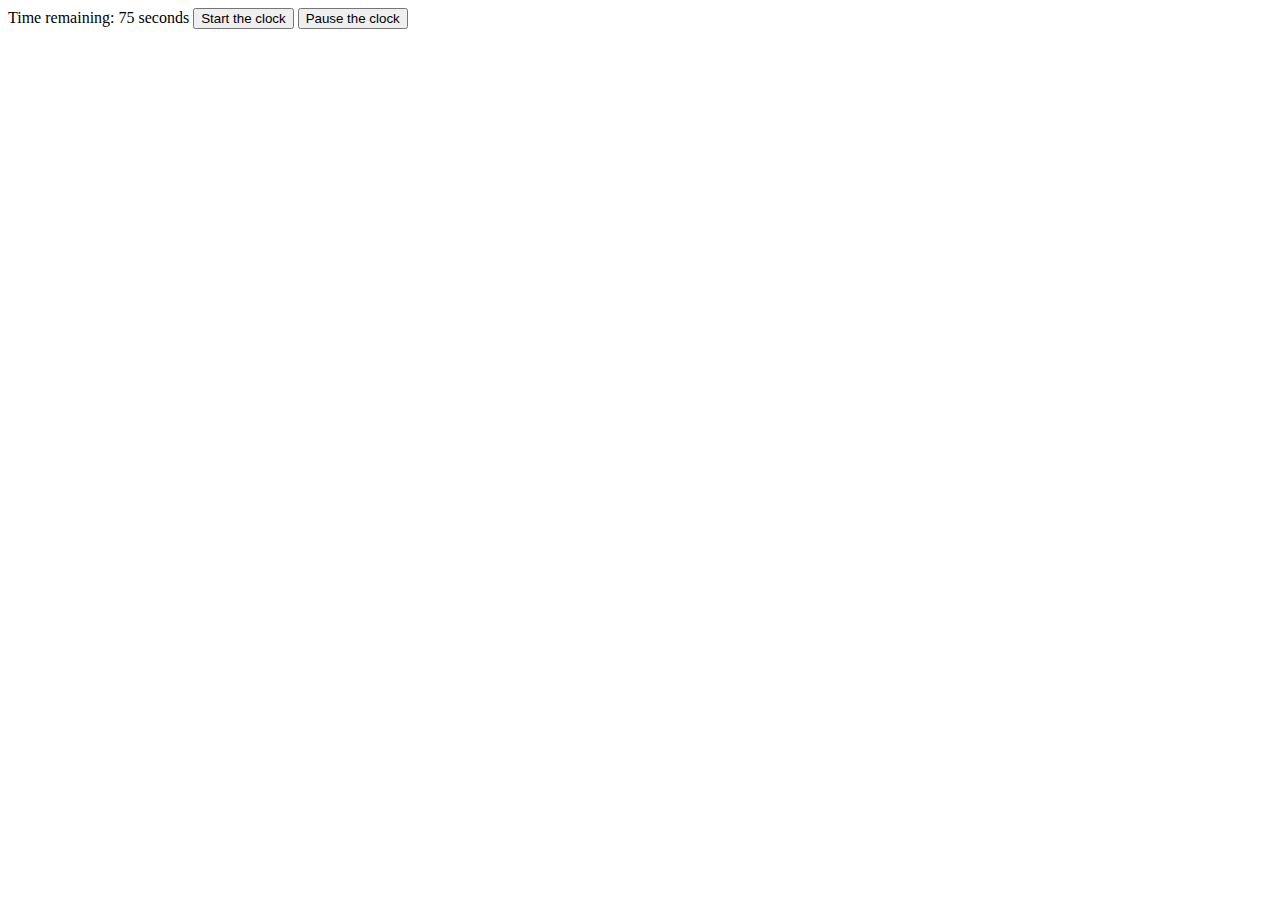
==== index.html @ f3f0167f "created initial files, wrote start and stop timer functions that work" ====
<!DOCTYPE html>
<html lang="en">
<head>
    <meta charset="UTF-8">
    <meta name="viewport" content="width=device-width, initial-scale=1.0">
    <meta http-equiv="X-UA-Compatible" content="ie=edge">
    <title>Coding Quiz home</title>
</head>
<body>
    <span class="timer">Time remaining:</span><span class="time timer"> 75</span><span class ="timer"> seconds</span>
    <button id="startClock">Start the clock</button>
    <button id="pause">Pause the clock</button>
    <script src="script.js"></script>
    <script src="questions.js"></script>
</body>
</html>
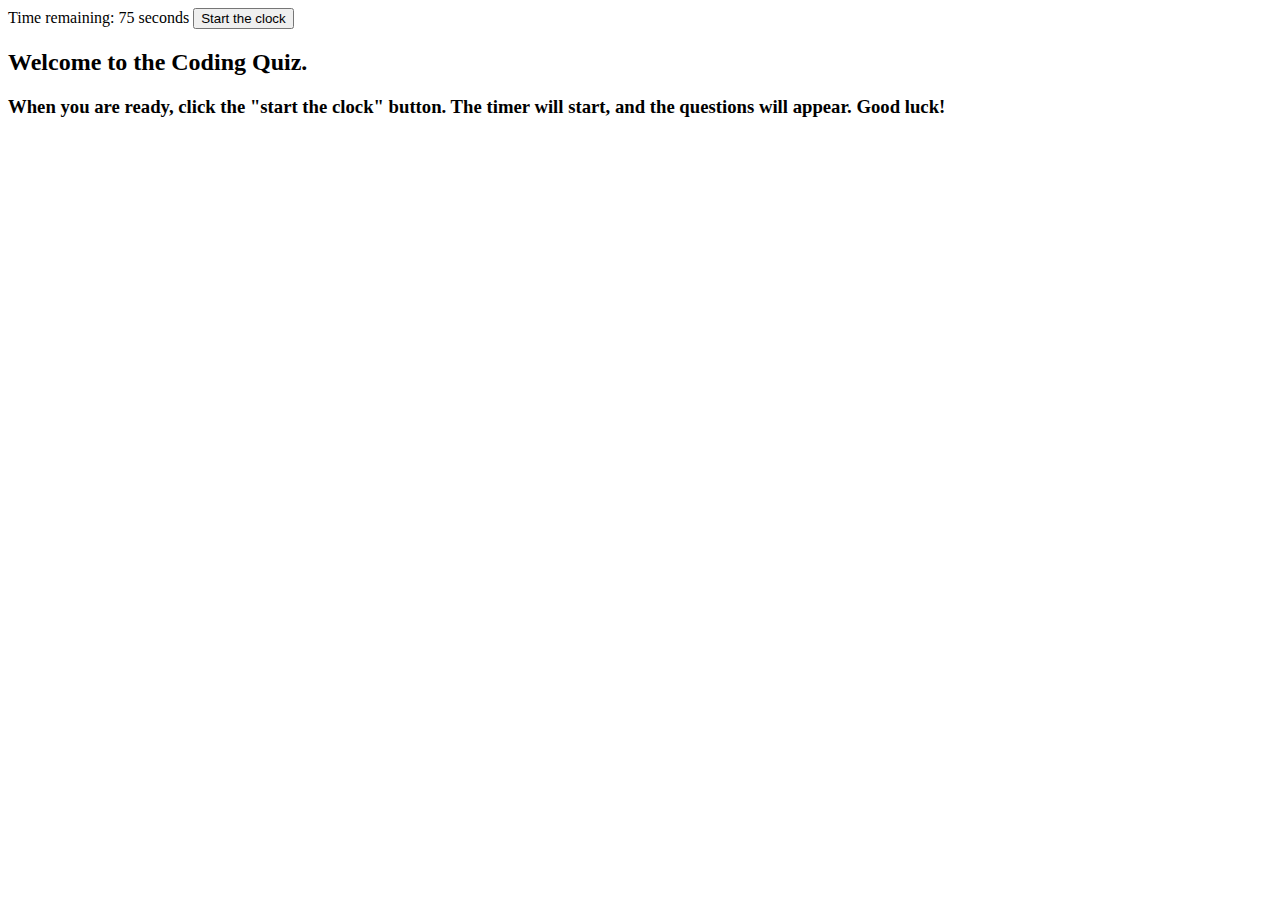
==== commit 181d53ff: "finished endgame function and trigger, including local storage saving, created highscores landing pa" ====
--- a/index.html
+++ b/index.html
@@ -5,12 +5,18 @@
     <meta name="viewport" content="width=device-width, initial-scale=1.0">
     <meta http-equiv="X-UA-Compatible" content="ie=edge">
     <title>Coding Quiz home</title>
+    
 </head>
 <body>
     <span class="timer">Time remaining:</span><span class="time timer"> 75</span><span class ="timer"> seconds</span>
     <button id="startClock">Start the clock</button>
-    <button id="pause">Pause the clock</button>
+    <div id="intro">
+        <h2>Welcome to the Coding Quiz.</h2>
+        <h3>When you are ready, click the "start the clock" button. The timer will start, and the questions will appear. Good luck!</h3>
+    </div>
+    <div id="empty-div"></div>
+    <script src="questions.js"></script>
     <script src="script.js"></script>
-    <script src="questions.js"></script>
+    
 </body>
 </html>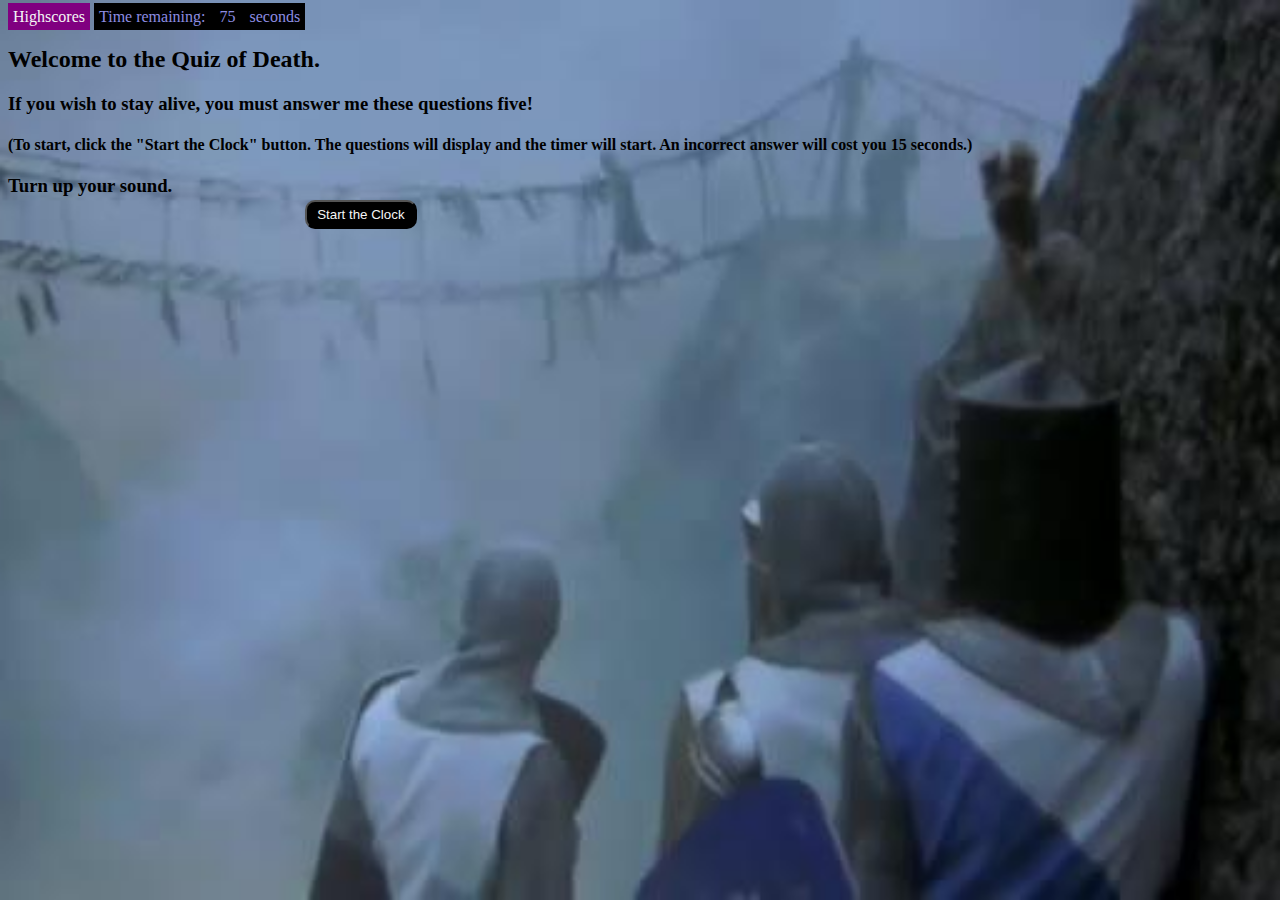
==== commit 40570866: "finished basic CSS, added sound and images, wrote quiz questions" ====
--- a/index.html
+++ b/index.html
@@ -1,18 +1,25 @@
 <!DOCTYPE html>
-<html lang="en">
+<html lang="en" style="background-image: url(bridge.jpg); height:100%; background-position: center;
+background-repeat: no-repeat;
+background-size: cover;">
 <head>
     <meta charset="UTF-8">
     <meta name="viewport" content="width=device-width, initial-scale=1.0">
     <meta http-equiv="X-UA-Compatible" content="ie=edge">
+    <link href="style.css" rel="stylesheet">
+    <link href="https://fonts.googleapis.com/css?family=Grenze|Indie+Flower&display=swap" rel="stylesheet">
     <title>Coding Quiz home</title>
     
 </head>
-<body>
+<body >
+    <a href="highscores.html" alt="highscore page" id="scores">Highscores</a>
     <span class="timer">Time remaining:</span><span class="time timer"> 75</span><span class ="timer"> seconds</span>
-    <button id="startClock">Start the clock</button>
+    <button id="startClock">Start the Clock</button>
     <div id="intro">
-        <h2>Welcome to the Coding Quiz.</h2>
-        <h3>When you are ready, click the "start the clock" button. The timer will start, and the questions will appear. Good luck!</h3>
+        <h2>Welcome to the Quiz of Death.</h2>
+        <h3>If you wish to stay alive, you must answer me these questions five!</h3>
+        <h4>(To start, click the "Start the Clock" button. The questions will display and the timer will start. An incorrect answer will cost you 15 seconds.)</h4>
+        <h3>Turn up your sound.</h3>
     </div>
     <div id="empty-div"></div>
     <script src="questions.js"></script>
--- a/style.css
+++ b/style.css
@@ -0,0 +1,128 @@
+
+table, th, td {
+  border: 1px solid black;
+}
+
+#tableTime {
+  font-family: "Trebuchet MS", Arial, Helvetica, sans-serif;
+  border-collapse: collapse;
+  width: 100%;
+  text-align: center;
+}
+  
+#tableTime td, #tableTime th {
+  border: 1px solid #ddd;
+  padding: 8px;
+}
+  
+#tableTime td:nth-child(even){background-color: #f2f2f2;}
+  
+#tableTime th {
+  padding-top: 12px;
+  padding-bottom: 12px;
+  text-align: left;
+  background-color: #4CAF50;
+  color: white;
+}
+
+#score {
+  font-family: 'Franklin Gothic Medium', 'Arial Narrow', Arial, sans-serif;
+  font-size: 40px;
+}
+
+#clearScores{
+  border-style: outset;
+  border-width:3px;
+  padding:5px;
+  padding-left: 20px;
+  padding-right: 20px;
+  margin-top:10px;
+  margin-left:100px;
+  background-color: red;
+  color:whitesmoke;
+  border-radius: 10px;
+  font-weight: bold;
+}
+
+a:link {
+  text-decoration: none;
+}
+  
+a:visited {
+  text-decoration: none;
+}
+
+#home, #scores{
+  background-color: purple;
+  color:whitesmoke;
+  padding:5px;
+  
+}
+
+#startClock {
+  background-color: black;
+  color: whitesmoke;
+  padding:5px;
+  padding-left:10px;
+  padding-right:10px;
+  border-radius: 10px;
+  position:absolute;
+  top:200px;
+}
+
+.timer{
+  background-color:black;
+  color:rgb(141, 141, 226);
+  padding:5px;
+  
+}
+
+#questionParent{
+  font-size:20px;
+  margin-top:20px;
+}
+
+#questionDiv{
+  font-family: 'Grenze', serif;
+}
+
+.btn{
+  font-family: 'Indie Flower', cursive;
+  padding:5px;
+  padding-left:10px;
+  padding-right:10px;
+  font-size:20px;
+  border-radius: 10px;
+}
+
+#endText{
+  font-size:20px;
+  margin-top:20px;
+  margin-bottom:10px;
+}
+
+#submit{
+  background-color: black;
+  color: whitesmoke;
+  padding:5px;
+  padding-left:10px;
+  padding-right:10px;
+  border-radius: 10px;
+}
+
+#reset{
+  background-color: black;
+  color: whitesmoke;
+  padding:5px;
+  padding-left:10px;
+  padding-right:10px;
+  border-radius: 10px; 
+}
+
+#failDiv {
+  font-size:20px;
+  margin-top:20px;
+  margin-bottom:10px;
+}
+
+
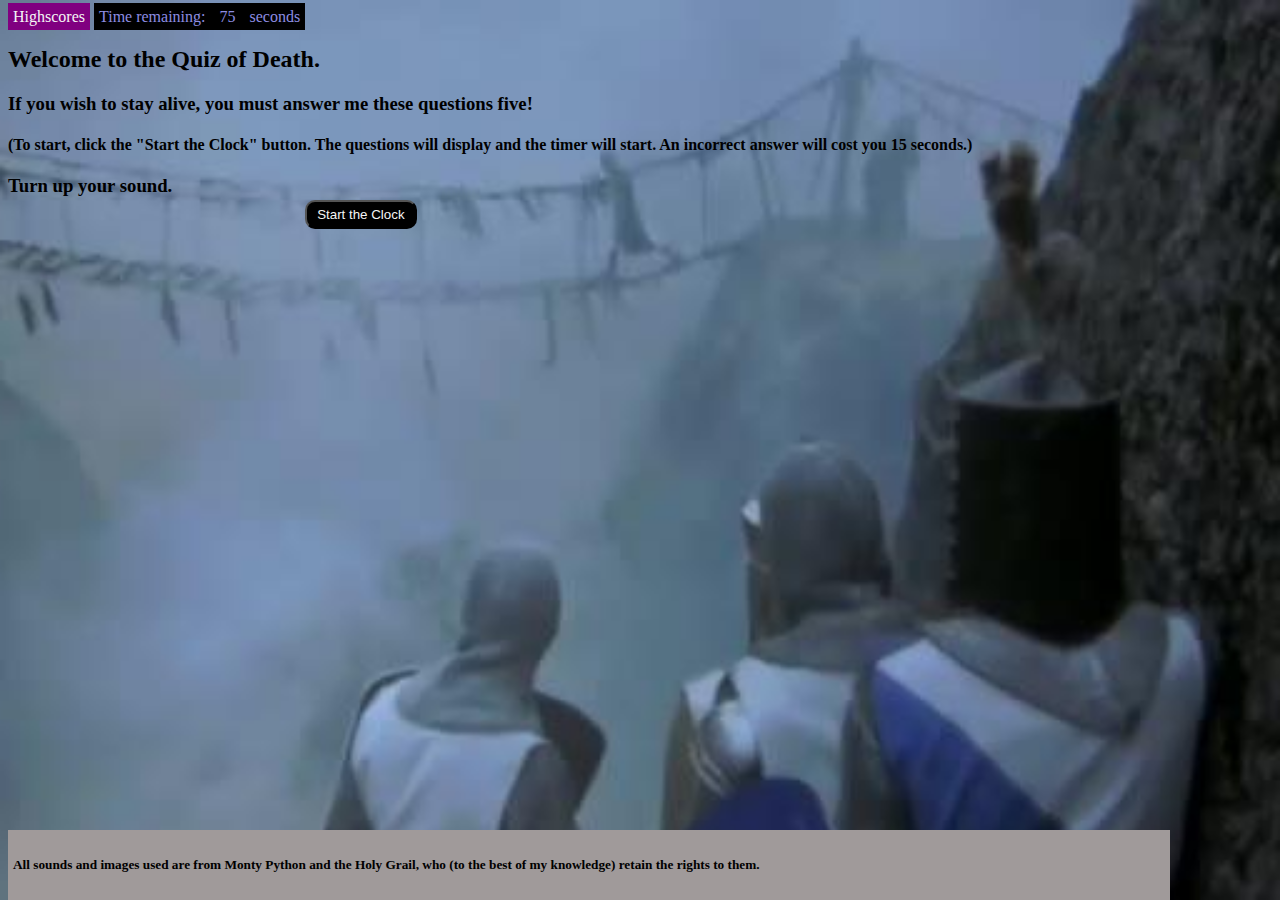
==== commit 1d487e7c: "minor CSS changes, copyright footer" ====
--- a/index.html
+++ b/index.html
@@ -22,6 +22,7 @@
         <h3>Turn up your sound.</h3>
     </div>
     <div id="empty-div"></div>
+    <footer id="foot"><h5>All sounds and images used are from Monty Python and the Holy Grail, who (to the best of my knowledge) retain the rights to them.</h5></footer>
     <script src="questions.js"></script>
     <script src="script.js"></script>
     
--- a/style.css
+++ b/style.css
@@ -84,6 +84,10 @@
 
 #questionDiv{
   font-family: 'Grenze', serif;
+  background-color:rgb(160, 154, 154);
+  width:40%;
+  text-align:center;
+  border-radius: 10px;
 }
 
 .btn{
@@ -125,4 +129,12 @@
   margin-bottom:10px;
 }
 
+#foot {
+  background-color:rgb(160, 154, 154);
+  color:black;
+  padding:5px;
+  width:90%;
+  position:absolute;
+  bottom: 0;
+}
 
